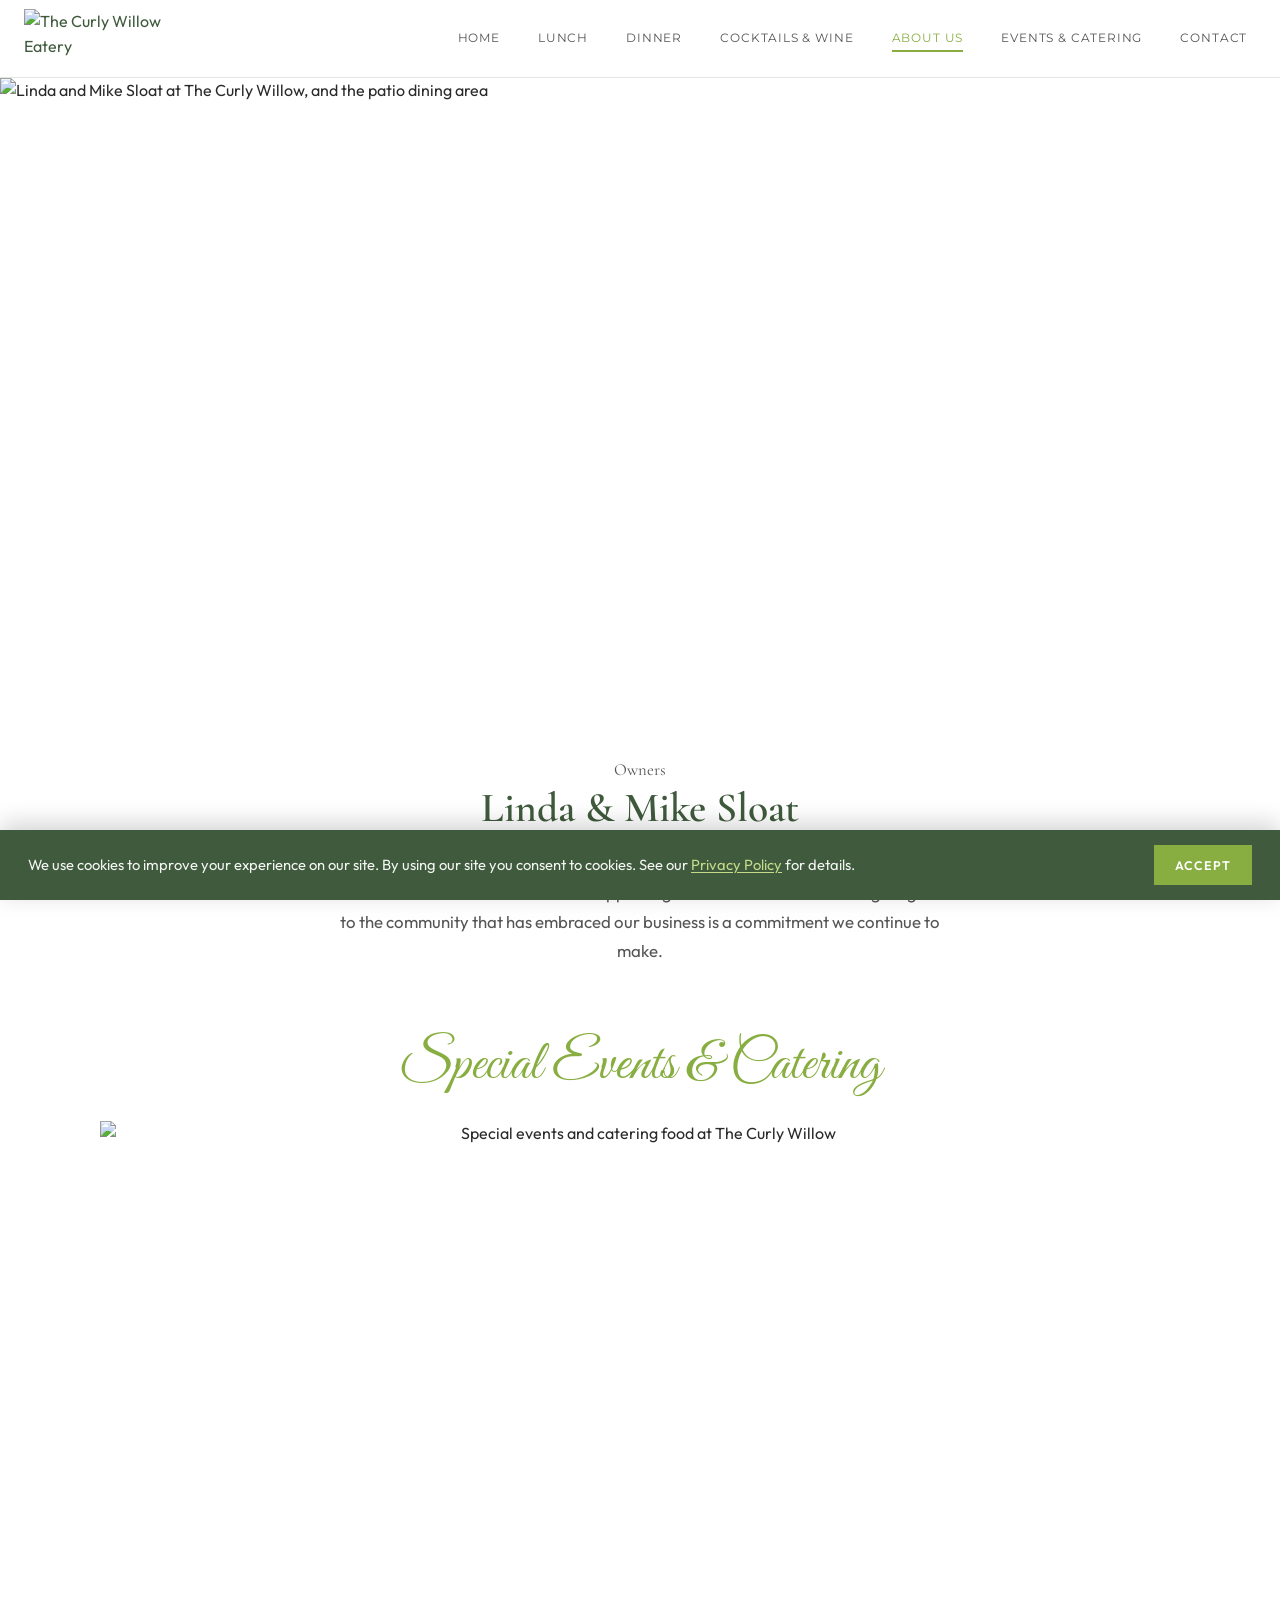
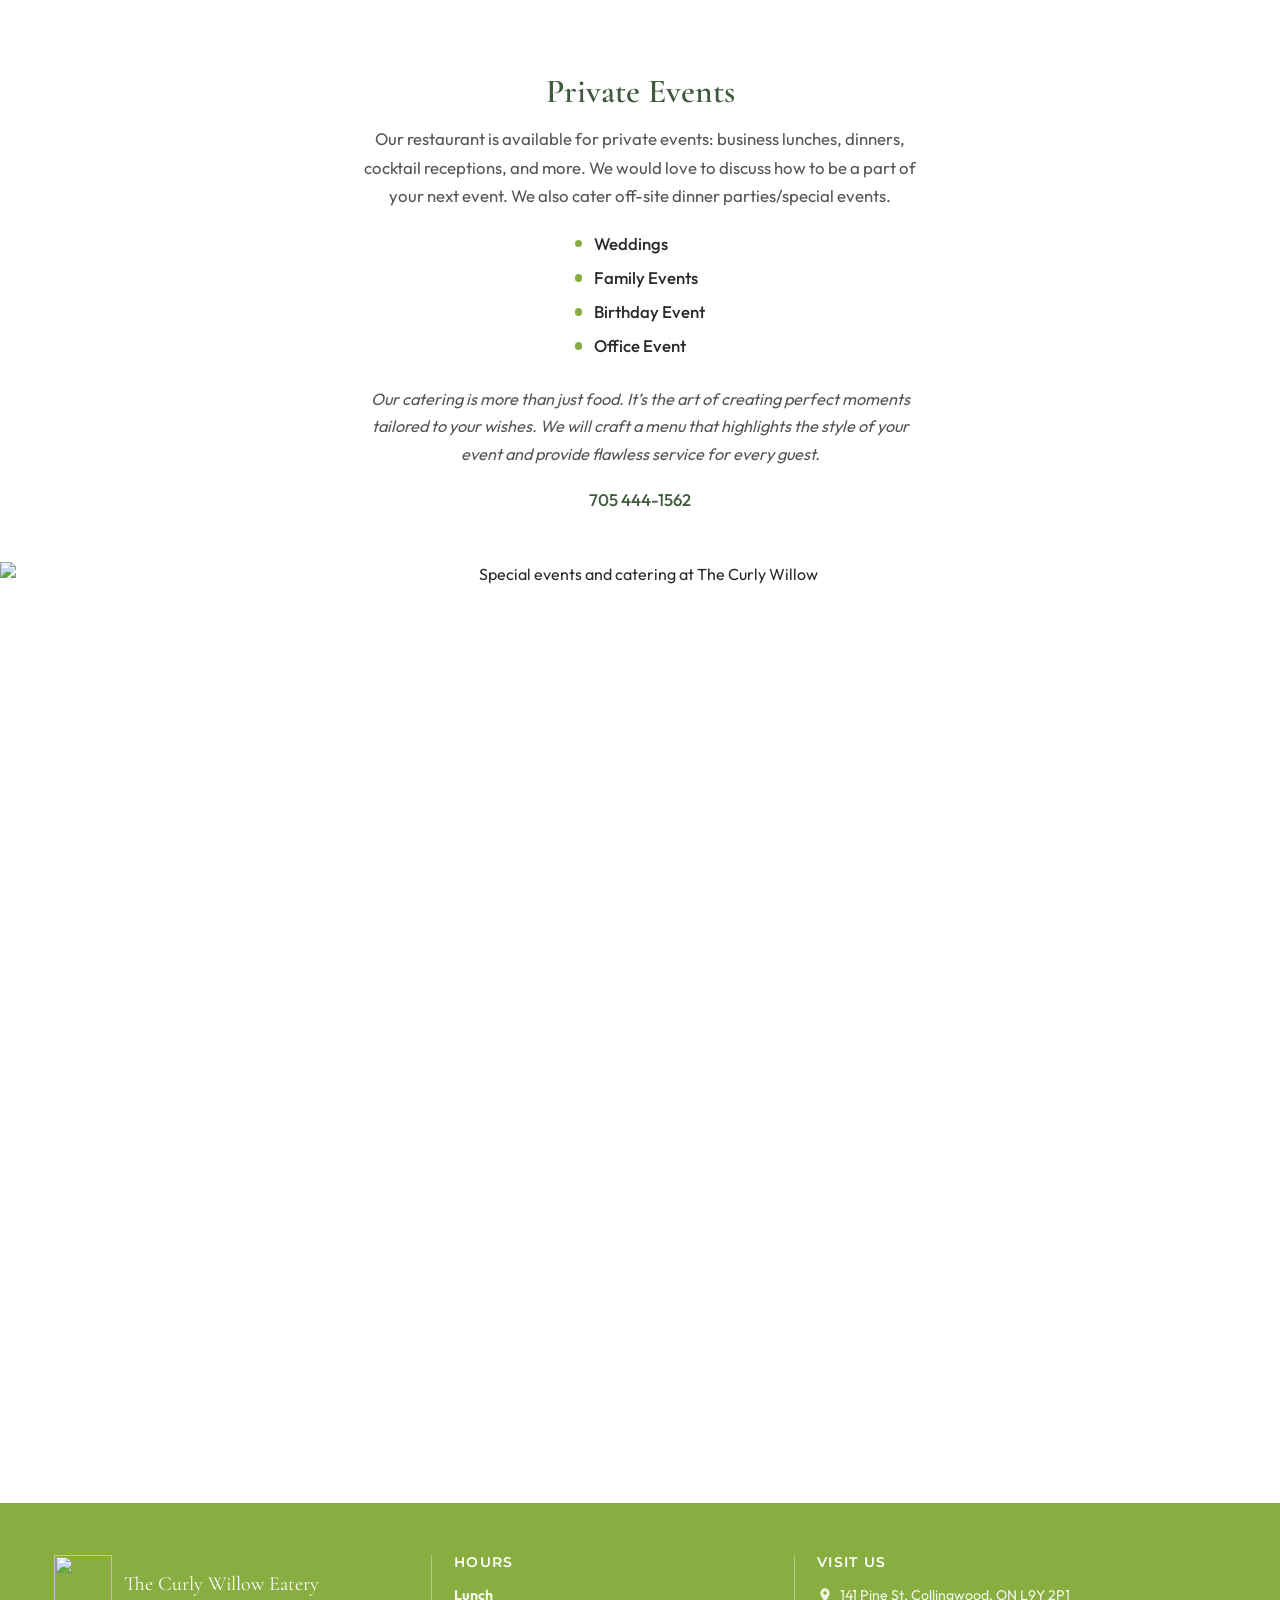
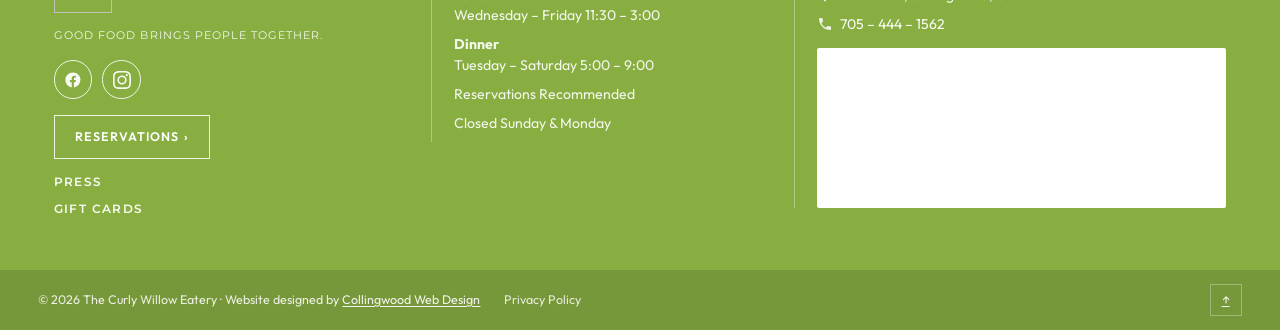
==== about-us.html @ 55c7a6cf "Add Privacy Policy and site-wide cookie consent bar. Co-authored-by: Cursor <cursoragent@cursor.com>" ====
<!DOCTYPE html>
<html lang="en">
<head>
  <meta charset="UTF-8">
  <meta name="viewport" content="width=device-width, initial-scale=1.0">
  <title>About Us | The Curly Willow Eatery</title>
  <meta name="description" content="Meet Linda and Mike Sloat, owners of The Curly Willow Eatery in Collingwood. Private events and off-site catering available.">
  <link rel="icon" href="https://media.cwd-cdn.com/The-Curly-Willow/images/favicon.svg" type="image/svg+xml">
  <link rel="preconnect" href="https://fonts.googleapis.com">
  <link rel="preconnect" href="https://fonts.gstatic.com" crossorigin>
  <link href="https://fonts.googleapis.com/css2?family=Cormorant+Garamond:ital,wght@0,400;0,600;1,400&family=Great+Vibes&family=Montserrat:wght@300;400;500;600&family=Outfit:wght@300;400;500;600&display=swap" rel="stylesheet">
  <link rel="stylesheet" href="css/styles.css">
</head>
<body>
  <header class="site-header">
    <a class="brand" href="index.html">
      <img
        class="brand-logo"
        src="https://media.cwd-cdn.com/The-Curly-Willow/images/logo.svg"
        alt="The Curly Willow Eatery"
        width="214"
        height="91"
      >
    </a>

    <button class="nav-toggle" type="button" aria-expanded="false" aria-controls="site-nav" aria-label="Open menu">
      <span></span><span></span><span></span>
    </button>

    <nav class="site-nav" id="site-nav" aria-label="Primary">
      <a href="index.html">Home</a>
      <a href="lunch-menu.html">Lunch</a>
      <a href="dinner-menu.html">Dinner</a>
      <a href="cocktails-wine.html">Cocktails &amp; Wine</a>
      <a href="about-us.html" aria-current="page">About Us</a>
      <a href="about-us.html#events">Events &amp; Catering</a>
      <a href="contact.html">Contact</a>
    </nav>
  </header>

  <main>
    <section class="about-hero" aria-label="Linda and Mike">
      <div class="about-hero__media reveal">
        <img
          src="https://media.cwd-cdn.com/The-Curly-Willow/images/about-us-hero.jpg"
          alt="Linda and Mike Sloat at The Curly Willow, and the patio dining area"
          width="2000"
          height="1000"
        >
      </div>
    </section>

    <section class="about-owners section-pad" aria-labelledby="owners-heading">
      <div class="about-owners__inner reveal">
        <p class="about-owners__eyebrow">Owners</p>
        <h1 id="owners-heading">Linda &amp; Mike Sloat</h1>
        <p>
          Attention to detail in both our Food Preparation and Service, make our Eatery a top local
          Lunch and Dinner destination. Supporting other local businesses and giving back to the
          community that has embraced our business is a commitment we continue to make.
        </p>
      </div>
    </section>

    <section class="about-events section-pad" id="events" aria-labelledby="events-heading">
      <div class="about-events__inner">
        <h2 class="about-events__script reveal" id="events-heading">Special Events &amp; Catering</h2>
        <div class="about-events__gallery reveal">
          <img
            src="https://media.cwd-cdn.com/The-Curly-Willow/images/curly-willow-events-catering.png"
            alt="Special events and catering food at The Curly Willow"
            width="1782"
            height="977"
          >
        </div>

        <div class="about-events__copy reveal">
          <h3>Private Events</h3>
          <p>
            Our restaurant is available for private events: business lunches, dinners, cocktail
            receptions, and more. We would love to discuss how to be a part of your next event.
            We also cater off-site dinner parties/special events.
          </p>
          <ul class="about-catering__list">
            <li>Weddings</li>
            <li>Family Events</li>
            <li>Birthday Event</li>
            <li>Office Event</li>
          </ul>
          <p class="about-catering__blurb">
            Our catering is more than just food. It’s the art of creating perfect moments
            tailored to your wishes. We will craft a menu that highlights the style of your
            event and provide flawless service for every guest.
          </p>
          <p class="about-catering__phone">
            <a href="tel:7054441562">705 444-1562</a>
          </p>
        </div>

        <div class="about-events__banner reveal">
          <img
            src="https://media.cwd-cdn.com/The-Curly-Willow/images/curly-willow-events-catering-2.png"
            alt="Special events and catering at The Curly Willow"
            width="1800"
            height="1200"
          >
        </div>
      </div>
    </section>
  </main>

  <footer class="site-footer">
    <div class="footer-grid">
      <div class="footer-brand">
        <div class="footer-brand__top">
          <img
            src="https://media.cwd-cdn.com/The-Curly-Willow/images/logo-white.png"
            alt=""
            width="64"
            height="64"
          >
          <p class="footer-name">The Curly Willow Eatery</p>
        </div>
        <p class="footer-tagline">Good food brings people together.</p>
        <div class="social">
          <a href="https://www.facebook.com/thecurlywillowcollingwood" target="_blank" rel="noopener noreferrer" aria-label="Facebook">
            <svg viewBox="0 0 24 24" width="18" height="18" aria-hidden="true"><path fill="currentColor" d="M22 12.07C22 6.48 17.52 2 11.93 2S1.86 6.48 1.86 12.07c0 5.02 3.66 9.18 8.44 9.93v-7.03H7.9v-2.9h2.4V9.86c0-2.37 1.4-3.69 3.56-3.69 1.03 0 2.11.19 2.11.19v2.32h-1.19c-1.17 0-1.54.73-1.54 1.48v1.78h2.62l-.42 2.9h-2.2V22c4.78-.75 8.44-4.91 8.44-9.93z"/></svg>
          </a>
          <a href="https://www.instagram.com/thecurlywilloweatery/" target="_blank" rel="noopener noreferrer" aria-label="Instagram">
            <svg viewBox="0 0 24 24" width="18" height="18" aria-hidden="true"><path fill="currentColor" d="M12 2.16c3.2 0 3.58.01 4.85.07 3.25.15 4.77 1.69 4.92 4.92.06 1.27.07 1.65.07 4.85s-.01 3.58-.07 4.85c-.15 3.23-1.66 4.77-4.92 4.92-1.27.06-1.64.07-4.85.07s-3.58-.01-4.85-.07c-3.26-.15-4.77-1.7-4.92-4.92-.06-1.27-.07-1.64-.07-4.85s.01-3.58.07-4.85C2.38 3.92 3.9 2.38 7.15 2.23 8.42 2.17 8.8 2.16 12 2.16M12 0C8.74 0 8.33.01 7.05.07 2.7.27.27 2.69.07 7.05.01 8.33 0 8.74 0 12s.01 3.67.07 4.95c.2 4.36 2.62 6.78 6.98 6.98C8.33 23.99 8.74 24 12 24s3.67-.01 4.95-.07c4.35-.2 6.78-2.62 6.98-6.98.06-1.28.07-1.69.07-4.95s-.01-3.67-.07-4.95C23.73 2.7 21.31.27 16.95.07 15.67.01 15.26 0 12 0zm0 5.84a6.16 6.16 0 1 0 0 12.32 6.16 6.16 0 0 0 0-12.32zM12 16a4 4 0 1 1 0-8 4 4 0 0 1 0 8zm6.41-11.85a1.44 1.44 0 1 0 0 2.88 1.44 1.44 0 0 0 0-2.88z"/></svg>
          </a>
        </div>
        <a class="btn btn-outline-light footer-brand__reserve" href="tel:7054441562">Reservations <span aria-hidden="true">›</span></a>
        <a
          class="footer-press"
          href="https://www.tastetoronto.com/guides/8-notable-collingwood-restaurants-worth-visiting-this-fall"
          target="_blank"
          rel="noopener noreferrer"
        >Press</a>
        <a
          class="footer-press"
          href="https://thecurlywilloweatery.ackroo.net/en/gifts/new"
          target="_blank"
          rel="noopener noreferrer"
        >Gift Cards</a>
      </div>

      <div class="footer-hours">
        <h3>Hours</h3>
        <p><strong>Lunch</strong><br>Wednesday – Friday 11:30 – 3:00</p>
        <p><strong>Dinner</strong><br>Tuesday – Saturday 5:00 – 9:00</p>
        <p>Reservations Recommended</p>
        <p>Closed Sunday &amp; Monday</p>
      </div>

      <div class="footer-visit">
        <h3>Visit Us</h3>
        <p class="footer-line">
          <svg viewBox="0 0 24 24" width="16" height="16" aria-hidden="true"><path fill="currentColor" d="M12 2a7 7 0 0 0-7 7c0 5.25 7 13 7 13s7-7.75 7-13a7 7 0 0 0-7-7zm0 9.5A2.5 2.5 0 1 1 14.5 9 2.5 2.5 0 0 1 12 11.5z"/></svg>
          <span>141 Pine St, Collingwood, ON L9Y 2P1</span>
        </p>
        <p class="footer-line">
          <svg viewBox="0 0 24 24" width="16" height="16" aria-hidden="true"><path fill="currentColor" d="M6.6 10.8a15.1 15.1 0 0 0 6.6 6.6l2.2-2.2a1 1 0 0 1 1-.25 11.4 11.4 0 0 0 3.6.57 1 1 0 0 1 1 1V20a1 1 0 0 1-1 1A17 17 0 0 1 3 4a1 1 0 0 1 1-1h3.5a1 1 0 0 1 1 1 11.4 11.4 0 0 0 .57 3.6 1 1 0 0 1-.25 1z"/></svg>
          <a href="tel:7054441562">705 – 444 – 1562</a>
        </p>
        <div class="footer-map">
          <iframe
            title="Map of The Curly Willow Eatery"
            src="https://maps.google.com/maps?q=The%20Curly%20Willow%20Eatery%20141%20Pine%20St%20Collingwood&amp;z=15&amp;output=embed"
            loading="lazy"
            referrerpolicy="no-referrer-when-downgrade"
            allowfullscreen
          ></iframe>
        </div>
      </div>
    </div>

    <div class="footer-bar">
      <p>© <span id="year"></span> The Curly Willow Eatery · Website designed by <a href="https://www.collingwoodwebdesign.com/" target="_blank" rel="noopener noreferrer">Collingwood Web Design</a></p>
      <p class="footer-links">
        <a href="privacy.html">Privacy Policy</a>
      </p>
      <a class="to-top" href="#top" aria-label="Back to top">↑</a>
    </div>
  </footer>
  <div class="cookie-bar" id="cookie-bar" hidden role="dialog" aria-live="polite" aria-label="Cookie notice">
    <p>
      We use cookies to improve your experience on our site. By using our site you consent to cookies.
      See our <a href="privacy.html">Privacy Policy</a> for details.
    </p>
    <div class="cookie-bar__actions">
      <button class="btn btn-solid" type="button" id="cookie-accept">Accept</button>
    </div>
  </div>

  <script>
    document.documentElement.id = 'top';
    document.getElementById('year').textContent = new Date().getFullYear();

    const toggle = document.querySelector('.nav-toggle');
    const nav = document.getElementById('site-nav');
    toggle?.addEventListener('click', () => {
      const open = toggle.getAttribute('aria-expanded') === 'true';
      toggle.setAttribute('aria-expanded', String(!open));
      toggle.setAttribute('aria-label', open ? 'Open menu' : 'Close menu');
      nav.classList.toggle('is-open', !open);
    });

    const reveals = document.querySelectorAll('.reveal');
    if ('IntersectionObserver' in window) {
      const io = new IntersectionObserver((entries) => {
        entries.forEach((entry) => {
          if (entry.isIntersecting) {
            entry.target.classList.add('is-visible');
            io.unobserve(entry.target);
          }
        });
      }, { threshold: 0.15 });
      reveals.forEach((el) => io.observe(el));
    } else {
      reveals.forEach((el) => el.classList.add('is-visible'));
    }
  
    (function () {
      const bar = document.getElementById("cookie-bar");
      const btn = document.getElementById("cookie-accept");
      if (!bar || !btn) return;
      try {
        if (localStorage.getItem("cw-cookies-accepted") === "1") return;
      } catch (e) {}
      bar.hidden = false;
      btn.addEventListener("click", () => {
        try { localStorage.setItem("cw-cookies-accepted", "1"); } catch (e) {}
        bar.hidden = true;
      });
    })();
  </script>
</body>
</html>
---- css/styles.css ----
:root {
  --green: #3f5a3c;
  --green-deep: #2f4630;
  --green-soft: #5a7356;
  --ink: #2a2a2a;
  --muted: #5c5c5c;
  --paper: #ffffff;
  --paper-soft: #f6f7f4;
  --orange: #d9772f;
  --star: #c9a227;
  --line: rgba(63, 90, 60, 0.14);
  --font-display: "Cormorant Garamond", Georgia, serif;
  --font-body: "Outfit", system-ui, sans-serif;
  --font-nav: "Montserrat", "Outfit", system-ui, sans-serif;
  --font-script: "Great Vibes", cursive;
  --nav: #555555;
  --nav-active: #88ae41;
  --max: 1280px;
  --header-h: 5.25rem;
}

*,
*::before,
*::after {
  box-sizing: border-box;
}

html {
  scroll-behavior: smooth;
  overflow-x: clip;
  max-width: 100%;
  scroll-padding-top: calc(var(--header-h) + 0.75rem);
}

body {
  margin: 0;
  color: var(--ink);
  background: var(--paper);
  font-family: var(--font-body);
  font-weight: 400;
  line-height: 1.6;
  overflow-x: clip;
  max-width: 100%;
}

img {
  max-width: 100%;
  height: auto;
  display: block;
}

a {
  color: inherit;
}

h1,
h2,
h3 {
  font-family: var(--font-display);
  font-weight: 600;
  line-height: 1.15;
  color: var(--green);
}

/* Header */
.site-header {
  position: sticky;
  top: 0;
  z-index: 40;
  display: flex;
  flex-wrap: nowrap;
  align-items: center;
  justify-content: space-between;
  gap: 0.5rem 0.75rem;
  min-height: unset;
  width: 100%;
  max-width: 100%;
  padding: 0.55rem clamp(0.65rem, 2vw, 1.5rem);
  background: rgba(255, 255, 255, 0.94);
  backdrop-filter: blur(8px);
  border-bottom: 1px solid var(--line);
  overflow-x: clip;
}

.brand {
  display: flex;
  align-items: center;
  text-decoration: none;
  color: var(--green);
  z-index: 1;
  flex-shrink: 0;
}

.brand-logo {
  width: min(140px, 36vw);
  height: auto;
  object-fit: contain;
}

.site-nav {
  display: flex;
  flex-wrap: nowrap;
  justify-content: flex-end;
  align-items: center;
  gap: clamp(0.55rem, 1.6vw, 1.5rem);
  flex: 1 1 auto;
  min-width: 0;
}

.site-nav a {
  font-family: var(--font-nav);
  font-size: clamp(0.62rem, 1.05vw, 0.74rem);
  font-weight: 400;
  letter-spacing: 0.07em;
  text-transform: uppercase;
  text-decoration: none;
  color: var(--nav);
  padding: 0.3rem 0.55rem;
  position: relative;
  white-space: nowrap;
  flex-shrink: 0;
  transition: color 0.25s ease;
}

.site-nav a:hover {
  color: var(--nav-active);
}

.site-nav a::after {
  content: "";
  position: absolute;
  left: 0.55rem;
  right: 0.55rem;
  bottom: 0.05rem;
  height: 2px;
  background: var(--nav-active);
  transform: scaleX(0);
  transform-origin: left;
  transition: transform 0.3s ease;
}

.site-nav a:hover::after,
.site-nav a[aria-current="page"]::after {
  transform: scaleX(1);
}

.site-nav a[aria-current="page"] {
  color: var(--nav-active);
}

.nav-toggle {
  display: none;
  width: 2.5rem;
  height: 2.5rem;
  border: 0;
  background: transparent;
  padding: 0;
  cursor: pointer;
  z-index: 50;
  flex-shrink: 0;
}

.nav-toggle span {
  display: block;
  width: 1.4rem;
  height: 2px;
  margin: 0.3rem auto;
  background: #88ae41;
  transition: 0.25s ease;
}

/* Buttons */
.btn {
  display: inline-flex;
  align-items: center;
  justify-content: center;
  gap: 0.35rem;
  padding: 0.7rem 1.25rem;
  font-family: var(--font-body);
  font-size: 0.78rem;
  font-weight: 600;
  letter-spacing: 0.08em;
  text-transform: uppercase;
  text-decoration: none;
  border: 1.5px solid transparent;
  transition: background 0.25s ease, color 0.25s ease, border-color 0.25s ease, transform 0.25s ease;
}

.btn:hover {
  transform: translateY(-1px);
}

.btn-solid {
  background: var(--green);
  color: #fff;
  border-color: var(--green);
}

.btn-solid:hover {
  background: var(--green-deep);
  border-color: var(--green-deep);
}

.btn-outline {
  background: #fff;
  color: var(--green);
  border-color: var(--green);
}

.btn-outline:hover {
  background: var(--green);
  color: #fff;
}

.btn-outline-light {
  background: rgba(255, 255, 255, 0.92);
  color: var(--green);
  border-color: #fff;
}

.btn-outline-light:hover {
  background: #fff;
}

/* Dual hero — two portrait panels side by side */
.hero {
  display: grid;
  grid-template-columns: 1fr 6px 1fr;
  width: 100%;
  max-width: min(1280px, 100%);
  margin-left: auto;
  margin-right: auto;
  position: relative;
  z-index: 1;
  background: #fff;
  /* Keep the dual hero mostly above the fold on desktop */
  height: min(76vh, 660px);
  max-height: 660px;
  overflow: hidden;
}

.hero-gap {
  background: #fff;
  z-index: 3;
}

.hero-panel {
  position: relative;
  overflow: hidden;
  height: 100%;
  min-height: 0;
  aspect-ratio: auto;
  background: #f3f3f3;
}

.hero-panel img {
  width: 100%;
  height: 100%;
  object-fit: cover;
  object-position: center 22%;
  display: block;
  position: absolute;
  inset: 0;
}

.hero-panel--left img {
  object-position: center bottom;
}

.hero-panel--right img {
  animation: hero-kenburns 22s ease-in-out infinite alternate;
  will-change: transform;
}

@keyframes hero-kenburns {
  from {
    transform: scale(1);
  }
  to {
    transform: scale(1.06);
  }
}

.hero-overlay {
  position: absolute;
  inset: 0;
  z-index: 2;
  display: flex;
  flex-direction: column;
  justify-content: flex-start;
  align-items: center;
  text-align: center;
  padding: clamp(1.25rem, 8%, 2.75rem) clamp(1rem, 4%, 2.5rem) 1rem;
  pointer-events: none;
}

.hero-overlay .btn {
  pointer-events: auto;
}

.hero-line {
  margin: 0;
  font-family: var(--font-display);
  font-size: clamp(1.85rem, 3.6vw, 3.15rem);
  font-weight: 600;
  line-height: 1.05;
  color: #3f5a3c;
}

.hero-brand {
  margin: 0.55rem 0 1.15rem;
  font-family: var(--font-nav);
  font-size: clamp(0.62rem, 1vw, 0.78rem);
  font-weight: 500;
  letter-spacing: 0.16em;
  text-transform: uppercase;
  color: #6b6b6b;
}

.hero-actions {
  display: flex;
  flex-wrap: wrap;
  justify-content: center;
  gap: 0.65rem;
}

.hero-panel--left .btn-solid {
  background: #88ae41;
  border-color: #88ae41;
  color: #fff;
}

.hero-panel--left .btn-solid:hover {
  background: #76973a;
  border-color: #76973a;
}

.hero-panel--left .btn-outline {
  background: rgba(255, 255, 255, 0.92);
  color: #88ae41;
  border-color: #88ae41;
}

.hero-panel--left .btn-outline:hover {
  background: #88ae41;
  color: #fff;
}

.hero-script {
  position: absolute;
  right: clamp(0.75rem, 3vw, 2rem);
  bottom: clamp(1.25rem, 4vw, 2.75rem);
  margin: 0;
  z-index: 2;
  font-family: var(--font-script);
  font-size: clamp(2.25rem, 4vw, 3.75rem);
  color: #fff;
  text-shadow: 0 2px 14px rgba(0, 0, 0, 0.35);
  line-height: 1.05;
  text-align: right;
  max-width: none;
  transform: rotate(-18deg);
  transform-origin: right bottom;
}

/* Intro */
.section-pad {
  padding: clamp(3.5rem, 8vw, 5.5rem) clamp(1rem, 4vw, 2.5rem);
  position: relative;
  z-index: 1;
}

.intro {
  position: relative;
  text-align: center;
  background-color: #ffffff;
  isolation: isolate;
}

.intro::before {
  content: "";
  position: absolute;
  inset: 0;
  z-index: 0;
  background-image: url("https://media.cwd-cdn.com/The-Curly-Willow/images/intro-background.jpg");
  background-repeat: no-repeat;
  background-position: right center;
  background-size: cover;
  opacity: 0.35;
  pointer-events: none;
}

.intro-inner {
  position: relative;
  z-index: 1;
  max-width: 760px;
  margin: 0 auto;
}

.intro h2,
.section-head h2,
.split-copy h2 {
  margin: 0 0 1rem;
  font-size: clamp(2rem, 4vw, 2.75rem);
  text-transform: none;
}

.intro h2 {
  text-transform: uppercase;
  letter-spacing: 0.04em;
  font-size: clamp(1.85rem, 3.5vw, 2.5rem);
  color: #3f5a3c;
}

.intro p {
  margin: 0 auto 2rem;
  color: #555;
  font-size: 1.05rem;
  line-height: 1.7;
  max-width: 40rem;
}

.perk-list {
  list-style: none;
  margin: 0;
  padding: 0;
  display: grid;
  grid-template-columns: repeat(4, 1fr);
  gap: 1.5rem 1.25rem;
}

.perk-list li {
  display: flex;
  flex-direction: column;
  align-items: center;
  gap: 0.75rem;
  font-family: var(--font-nav);
  font-size: 0.68rem;
  font-weight: 500;
  letter-spacing: 0.08em;
  text-transform: uppercase;
  color: #555;
}

.perk-icon {
  width: clamp(4.5rem, 8vw, 5.75rem);
  height: auto;
  display: block;
}

.intro-note {
  margin-top: 1.75rem !important;
  margin-bottom: 0 !important;
  font-size: 0.72rem !important;
  font-weight: 600;
  letter-spacing: 0.12em;
  text-transform: uppercase;
  color: #555 !important;
}

.intro.section-pad {
  padding-bottom: clamp(1.25rem, 3vw, 2rem);
}

/* Menus */
.menus {
  position: relative;
  background-color: #ffffff;
  isolation: isolate;
}

.menus.section-pad {
  padding-top: clamp(1.25rem, 3vw, 2rem);
}

.menus .section-head,
.menus .menu-grid {
  position: relative;
  z-index: 1;
}

.section-head {
  text-align: center;
  margin-bottom: 2rem;
}

.section-head h2 {
  text-transform: uppercase;
  letter-spacing: 0.04em;
  color: #3f5a3c;
}

.menu-grid {
  max-width: var(--max);
  margin: 0 auto;
  display: grid;
  grid-template-columns: repeat(4, 1fr);
  gap: 1.5rem 1.35rem;
}

.menu-tile {
  display: flex;
  flex-direction: column;
  gap: 0.85rem;
  text-decoration: none;
  color: #3f5a3c;
  background: transparent;
  overflow: visible;
  transition: color 0.25s ease;
}

.menu-tile:hover {
  color: #88ae41;
}

.menu-tile__media {
  display: block;
  overflow: hidden;
  width: 100%;
}

.menu-tile img {
  width: 100%;
  aspect-ratio: 3 / 2;
  object-fit: cover;
  display: block;
  transition: transform 0.6s ease;
}

.menu-tile:hover img {
  transform: scale(1.03);
}

.menu-tile__label {
  display: block;
  padding: 0;
  border: 0;
  font-family: var(--font-nav);
  font-size: 0.72rem;
  font-weight: 500;
  letter-spacing: 0.1em;
  text-transform: uppercase;
  text-align: center;
  background: transparent;
}

/* Split sections */
.split {
  display: grid;
  grid-template-columns: 1fr 1fr;
  align-items: stretch;
  position: relative;
  z-index: 1;
}

.split-media {
  overflow: hidden;
  min-height: 320px;
}

.split-media img {
  width: 100%;
  height: 100%;
  object-fit: cover;
  display: block;
  min-height: 380px;
}

.experience-carousel {
  position: relative;
  background: #ffffff;
  aspect-ratio: 3 / 2;
  min-height: 380px;
  height: 100%;
}

.experience-carousel__track {
  position: absolute;
  inset: 0;
}

.experience-carousel__track img {
  position: absolute;
  inset: 0;
  width: 100%;
  height: 100%;
  min-height: 0;
  object-fit: cover;
  opacity: 0;
  transition: opacity 1.1s ease-in-out;
}

.experience-carousel__track img.is-active {
  opacity: 1;
  z-index: 1;
}

@media (prefers-reduced-motion: reduce) {
  .experience-carousel__track img {
    transition: none;
  }
}

.split-copy {
  display: flex;
  flex-direction: column;
  justify-content: center;
  gap: 1.15rem;
  padding: clamp(2rem, 5vw, 4rem);
  background: #ffffff;
}

.split-copy h2 {
  margin: 0;
  font-size: clamp(1.85rem, 3.2vw, 2.45rem);
  font-style: italic;
  font-weight: 600;
  color: #3f5a3c;
  text-transform: none;
}

.split-copy h2::after {
  content: "";
  display: block;
  width: 3.25rem;
  height: 2px;
  margin-top: 0.85rem;
  background: #88ae41;
}

.split-copy p {
  margin: 0;
  color: #555;
  max-width: 34rem;
  font-size: 1.02rem;
  line-height: 1.7;
}

.split-copy .btn {
  align-self: flex-start;
}

.experience,
.events {
  isolation: isolate;
  max-width: 1280px;
  width: 100%;
  margin-left: auto;
  margin-right: auto;
  margin-bottom: clamp(2rem, 4vw, 3.25rem);
  background: #ffffff;
  overflow-x: clip;
}

.experience .split-copy {
  position: relative;
  z-index: 1;
  background-color: #ffffff;
}

.experience .split-copy::before {
  content: "";
  position: absolute;
  inset: 0;
  z-index: -1;
  background-image: url("https://media.cwd-cdn.com/The-Curly-Willow/images/intro-background.jpg");
  background-repeat: no-repeat;
  background-position: right center;
  background-size: cover;
  opacity: 0.28;
  pointer-events: none;
}

.experience .btn-solid {
  background: #88ae41;
  border-color: #88ae41;
  color: #fff;
}

.experience .btn-solid:hover,
.events .btn-solid:hover {
  background: #76973a;
  border-color: #76973a;
}

.events .split-copy {
  position: relative;
  z-index: 1;
  background-color: #ffffff;
}

.events .split-copy::before {
  content: "";
  position: absolute;
  inset: 0;
  z-index: -1;
  background-image: url("https://media.cwd-cdn.com/The-Curly-Willow/images/intro-background.jpg");
  background-repeat: no-repeat;
  background-position: right center;
  background-size: cover;
  opacity: 0.28;
  pointer-events: none;
}

.events .btn-solid {
  background: #88ae41;
  border-color: #88ae41;
  color: #fff;
}

/* Feature banner */
.feature-banner {
  display: flex;
  flex-direction: column;
  align-items: center;
  width: 100%;
  max-width: min(var(--max), 100%);
  margin: 0 auto;
  z-index: 1;
  background: #ffffff;
  padding: 0 clamp(1rem, 3vw, 1.5rem) clamp(0.75rem, 2vw, 1.25rem);
  overflow-x: clip;
  box-sizing: border-box;
}

.feature-banner__media {
  width: 100%;
  aspect-ratio: 1512 / 745;
  max-height: min(52vh, 480px);
  overflow: hidden;
  background: #ffffff;
}

.feature-banner__media img {
  width: 100%;
  height: 100%;
  object-fit: contain;
  object-position: center center;
  display: block;
}

.feature-banner__content {
  display: flex;
  flex-direction: column;
  justify-content: center;
  align-items: center;
  gap: 1rem;
  width: 100%;
  padding: 1.35rem 1rem 0;
  background: transparent;
  text-align: center;
}

.feature-banner__kicker {
  margin: 0;
  font-family: var(--font-nav);
  font-size: 0.7rem;
  font-weight: 500;
  letter-spacing: 0.16em;
  text-transform: uppercase;
  color: #6b6b6b;
}

.feature-banner .btn-solid {
  background: #88ae41;
  border-color: #88ae41;
  color: #fff;
  flex-shrink: 0;
}

.feature-banner .btn-solid:hover {
  background: #76973a;
  border-color: #76973a;
}

/* Reviews */
.reviews {
  position: relative;
  text-align: center;
  background-color: #ffffff;
  isolation: isolate;
}

.reviews.section-pad {
  padding-top: clamp(2rem, 4vw, 3rem);
}

.reviews .section-head,
.reviews .review-grid,
.reviews .reviews-cta {
  position: relative;
  z-index: 1;
}

.reviews .section-head h2 {
  font-style: normal;
  text-transform: none;
  letter-spacing: 0;
  color: #3f5a3c;
  font-size: clamp(2rem, 4vw, 2.75rem);
}

.stars {
  margin: 0.45rem 0 0.55rem;
  color: #ffcc00;
  letter-spacing: 0.14em;
  font-size: 1.1rem;
  line-height: 1;
}

.reviews-kicker {
  margin: 0;
  font-family: var(--font-nav);
  font-size: 0.72rem;
  font-weight: 500;
  letter-spacing: 0.14em;
  text-transform: uppercase;
  color: #6b6b6b;
}

.review-grid {
  max-width: var(--max);
  margin: 2.25rem auto 0;
  display: grid;
  grid-template-columns: repeat(3, 1fr);
  gap: 1.25rem;
  text-align: left;
}

.review {
  margin: 0;
  padding: 1.6rem 1.4rem 1.5rem;
  background: #fff;
  border: 0;
  box-shadow: 0 8px 24px rgba(40, 50, 40, 0.08);
  display: flex;
  flex-direction: column;
  gap: 0.75rem;
}

.review-stars {
  margin: 0;
  color: #ffcc00;
  letter-spacing: 0.12em;
  font-size: 0.95rem;
  line-height: 1;
  text-align: left;
}

.review p {
  margin: 0;
  font-family: var(--font-body);
  font-size: 0.98rem;
  font-style: normal;
  color: #444;
  line-height: 1.55;
}

.review cite {
  margin-top: auto;
  font-style: normal;
  font-size: 0.78rem;
  font-weight: 400;
  letter-spacing: 0.02em;
  color: #888;
}

.reviews-cta {
  margin: 2rem 0 0;
}

.reviews .btn-outline {
  color: #88ae41;
  border-color: #88ae41;
  background: transparent;
}

.reviews .btn-outline:hover {
  background: #88ae41;
  border-color: #88ae41;
  color: #fff;
}

/* Footer */
.site-footer {
  background: #88ae41;
  color: rgba(255, 255, 255, 0.95);
  position: relative;
  z-index: 1;
  max-width: 100%;
  overflow-x: clip;
}

.footer-grid {
  max-width: 1280px;
  width: 100%;
  margin: 0 auto;
  display: grid;
  grid-template-columns: 1.1fr 1fr 1.25fr;
  gap: 0;
  padding: clamp(2.5rem, 5vw, 3.25rem) clamp(1rem, 3vw, 2rem);
  align-items: start;
}

.footer-brand,
.footer-hours,
.footer-visit {
  padding: 0 1.35rem;
  min-width: 0;
}

.footer-hours,
.footer-visit {
  border-left: 1px solid rgba(255, 255, 255, 0.35);
}

.footer-brand__top {
  display: flex;
  align-items: center;
  gap: 0.75rem;
  margin-bottom: 0.85rem;
}

.footer-brand img {
  width: 58px;
  height: 58px;
  object-fit: contain;
  margin: 0;
  flex-shrink: 0;
}

.footer-name {
  margin: 0;
  font-family: var(--font-display);
  font-size: 1.25rem;
  line-height: 1.15;
  color: #fff;
}

.footer-tagline {
  margin: 0 0 1rem;
  font-family: var(--font-nav);
  font-size: 0.68rem;
  letter-spacing: 0.1em;
  text-transform: uppercase;
  opacity: 0.95;
}

.social {
  display: flex;
  gap: 0.65rem;
  margin-bottom: 1rem;
}

.social a {
  display: inline-grid;
  place-items: center;
  width: 2.4rem;
  height: 2.4rem;
  border-radius: 50%;
  border: 1.5px solid rgba(255, 255, 255, 0.9);
  color: #fff;
  opacity: 0.95;
  transition: background 0.2s ease, color 0.2s ease, opacity 0.2s ease;
}

.social a:hover {
  opacity: 1;
  background: #fff;
  color: #88ae41;
}

.footer-brand__reserve {
  align-self: flex-start;
  display: inline-flex;
}

.footer-press {
  display: block;
  width: fit-content;
  margin-top: 0.85rem;
  font-family: var(--font-nav);
  font-size: 0.72rem;
  font-weight: 600;
  letter-spacing: 0.12em;
  text-transform: uppercase;
  text-decoration: none;
  color: #fff;
  opacity: 0.95;
  transition: opacity 0.2s ease;
}

.footer-brand__reserve + .footer-press {
  margin-top: 0.85rem;
}

.footer-press + .footer-press {
  margin-top: 0.55rem;
}

.footer-press:hover {
  opacity: 1;
  text-decoration: underline;
  text-underline-offset: 3px;
}

.footer-hours h3,
.footer-visit h3 {
  margin: 0 0 0.85rem;
  font-family: var(--font-nav);
  font-size: 0.85rem;
  font-weight: 600;
  color: #fff;
  text-transform: uppercase;
  letter-spacing: 0.1em;
}

.footer-hours p,
.footer-visit p {
  margin: 0 0 0.55rem;
  font-size: 0.88rem;
  line-height: 1.45;
  opacity: 0.95;
}

.footer-line {
  display: flex;
  align-items: flex-start;
  gap: 0.45rem;
}

.footer-line svg {
  flex-shrink: 0;
  margin-top: 0.15rem;
  opacity: 0.95;
}

.footer-visit a {
  color: #fff;
  text-decoration: none;
}

.site-footer .btn-outline-light {
  background: transparent;
  border-color: rgba(255, 255, 255, 0.85);
  color: #fff;
}

.site-footer .btn-outline-light:hover {
  background: #fff;
  color: #88ae41;
  border-color: #fff;
}

.footer-map {
  margin-top: 0.85rem;
  overflow: hidden;
  max-width: 100%;
  min-width: 0;
  border-radius: 2px;
}

.footer-map iframe {
  width: 100%;
  max-width: 100%;
  min-height: 150px;
  height: 160px;
  border: 0;
  background: #fff;
  display: block;
}

.footer-bar {
  display: flex;
  flex-wrap: wrap;
  align-items: center;
  justify-content: space-between;
  gap: 0.75rem 1.5rem;
  padding: 0.85rem clamp(1rem, 3vw, 2.5rem);
  background: #76973a;
  font-size: 0.78rem;
}

.footer-bar p {
  margin: 0;
  opacity: 0.9;
}

.footer-bar a {
  color: #fff;
  text-decoration: underline;
  text-underline-offset: 2px;
}

.footer-links {
  display: flex;
  gap: 1rem;
}

.footer-links a,
.to-top {
  color: #fff;
  text-decoration: none;
  opacity: 0.9;
}

.to-top {
  display: inline-grid;
  place-items: center;
  width: 2rem;
  height: 2rem;
  border: 1px solid rgba(255, 255, 255, 0.35);
  margin-left: auto;
}

/* Motion */
.reveal {
  opacity: 0;
  transform: translateY(18px);
  transition: opacity 0.7s ease, transform 0.7s ease;
}

.reveal-delay {
  transition-delay: 0.12s;
}

.reveal-delay-2 {
  transition-delay: 0.22s;
}

.reveal-delay-3 {
  transition-delay: 0.32s;
}

.reveal.is-visible {
  opacity: 1;
  transform: translateY(0);
}

@media (prefers-reduced-motion: reduce) {
  .reveal,
  .reveal-delay,
  .reveal-delay-2,
  .reveal-delay-3,
  .hero-panel img,
  .menu-tile img,
  .btn {
    transition: none !important;
  }

  .reveal {
    opacity: 1;
    transform: none;
  }

  .hero-panel--right img {
    animation: none;
  }

  .hero-panel:hover img,
  .menu-tile:hover img {
    transform: none;
  }
}

/* Responsive */
@media (max-width: 980px) {
  .menu-grid,
  .review-grid,
  .perk-list {
    grid-template-columns: repeat(2, 1fr);
  }

  .review-grid .review:last-child {
    grid-column: 1 / -1;
    width: 100%;
    max-width: calc((100% - 1.25rem) / 2);
    justify-self: center;
  }

  .footer-grid {
    grid-template-columns: 1fr 1fr;
  }

  .footer-brand,
  .footer-hours,
  .footer-visit {
    border-left: 0;
    padding: 1rem 0.75rem;
  }

  .footer-hours,
  .footer-visit {
    border-top: 1px solid rgba(255, 255, 255, 0.25);
  }

  .footer-visit {
    grid-column: 1 / -1;
  }

}

@media (max-width: 900px) {
  .brand-logo {
    width: min(190px, 42vw);
  }

  .nav-toggle {
    display: block;
    margin-left: auto;
  }

  .site-nav {
    position: absolute;
    left: 0;
    right: 0;
    top: 100%;
    flex-direction: column;
    align-items: stretch;
    flex: none;
    width: 100%;
    max-width: 100%;
    padding: 0.75rem 1rem 1.1rem;
    background: rgba(255, 255, 255, 0.98);
    border-bottom: 1px solid var(--line);
    transform: translateY(-0.5rem);
    opacity: 0;
    pointer-events: none;
    visibility: hidden;
    overflow: hidden;
    transition: opacity 0.25s ease, transform 0.25s ease, visibility 0.25s ease;
  }

  .site-nav.is-open {
    transform: translateY(0);
    opacity: 1;
    pointer-events: auto;
    visibility: visible;
  }

  .site-nav a {
    font-size: 0.78rem;
    letter-spacing: 0.1em;
    padding: 0.7rem 0.25rem;
  }

  .site-nav a::after {
    left: 0.25rem;
    right: auto;
    width: 2.5rem;
    bottom: 0.45rem;
  }

  .nav-toggle[aria-expanded="true"] span:nth-child(1) {
    transform: translateY(7px) rotate(45deg);
  }

  .nav-toggle[aria-expanded="true"] span:nth-child(2) {
    opacity: 0;
  }

  .nav-toggle[aria-expanded="true"] span:nth-child(3) {
    transform: translateY(-7px) rotate(-45deg);
  }

  .hero {
    grid-template-columns: 1fr;
    height: auto;
    max-height: none;
    max-width: 100%;
  }

  .hero-gap,
  .hero-panel--right {
    display: none;
  }

  .hero-panel--right img {
    animation: none;
  }

  .hero-panel--left {
    aspect-ratio: 3 / 4;
    height: auto;
    max-height: min(72vh, 720px);
    width: 100%;
  }

  .hero-panel--left img {
    object-position: center bottom;
  }

  .hero-overlay {
    justify-content: flex-start;
    padding-top: clamp(1rem, 6%, 2rem);
  }

  .hero-line {
    font-size: clamp(1.65rem, 5vw, 2.4rem);
  }

  .split {
    grid-template-columns: 1fr;
  }

  .feature-banner__content {
    padding: 1rem 1rem 1.35rem;
  }
}

@media (max-width: 560px) {
  .brand-logo {
    width: min(150px, 48vw);
  }

  .perk-list,
  .menu-grid,
  .review-grid,
  .footer-grid {
    grid-template-columns: 1fr;
  }

  .review-grid .review:last-child {
    grid-column: auto;
    max-width: none;
    justify-self: stretch;
  }

  .footer-brand,
  .footer-hours,
  .footer-visit {
    border-left: 0;
    border-top: 1px solid rgba(255, 255, 255, 0.25);
    padding: 1rem 0;
  }

  .footer-brand {
    border-top: 0;
  }

  .hero-panel--left {
    aspect-ratio: 3 / 4;
    max-height: min(68vh, 640px);
  }

  .hero-actions {
    flex-direction: column;
    align-items: stretch;
  }

  .btn {
    width: 100%;
  }

  .footer-bar {
    flex-direction: column;
    align-items: flex-start;
  }

  .to-top {
    margin-left: 0;
  }
}

/* Inner pages — lunch / dinner / drinks */
.page-hero {
  position: relative;
  width: 100%;
  max-width: min(1280px, 100%);
  margin: 0 auto;
  overflow: hidden;
}

.page-hero--lunch {
  margin-bottom: 0;
}

.page-hero img:not(.page-hero__badge) {
  width: 100%;
  height: auto;
  display: block;
  max-height: min(42vh, 420px);
  object-fit: cover;
  object-position: center center;
}

.page-hero__badge {
  position: absolute;
  left: 50%;
  top: 100%;
  z-index: 6;
  width: var(--page-badge);
  height: auto;
  transform: translate(-50%, -55%);
  pointer-events: none;
  filter: drop-shadow(0 8px 18px rgba(40, 50, 40, 0.16));
}

.menu-intro {
  text-align: center;
  padding-top: clamp(2.5rem, 5vw, 3.75rem);
  padding-bottom: clamp(1rem, 2.5vw, 1.5rem);
}

.menu-intro__inner {
  max-width: 760px;
  margin: 0 auto;
}

.menu-intro h1 {
  margin: 0 0 1rem;
  font-size: clamp(2rem, 4vw, 2.85rem);
  color: #3f5a3c;
  font-weight: 600;
}

.menu-intro p {
  margin: 0 auto 1.25rem;
  color: #555;
  font-size: 1.05rem;
  line-height: 1.7;
  max-width: 40rem;
}

.menu-intro__note {
  margin: 1.25rem auto 0 !important;
  font-family: var(--font-nav);
  font-size: 0.72rem !important;
  font-weight: 600;
  letter-spacing: 0.1em;
  text-transform: uppercase;
  color: #555 !important;
}

.menu-intro__icons {
  width: min(100%, 532px);
  height: auto;
  margin: 0.5rem auto 0.25rem;
}

.typed-menu {
  position: relative;
  isolation: isolate;
  padding-top: clamp(1.25rem, 3vw, 2rem);
  padding-bottom: clamp(2.5rem, 5vw, 3.5rem);
  background-color: #ffffff;
}

.typed-menu:not(.typed-menu--meatless)::before {
  content: "";
  position: absolute;
  inset: 0;
  z-index: 0;
  background-image: url("https://media.cwd-cdn.com/The-Curly-Willow/images/the-curly-willow-eatery-background.jpg");
  background-repeat: no-repeat;
  background-position: right center;
  background-size: cover;
  opacity: 0.32;
  pointer-events: none;
}

.typed-menu--meatless {
  padding-top: 0;
  background: linear-gradient(180deg, #ffffff 0%, #f4f6f1 40%, #ffffff 100%);
}

.typed-menu__panel {
  position: relative;
  z-index: 1;
  max-width: 42rem;
  margin: 0 auto;
  text-align: center;
}

.typed-menu__script {
  margin: 0 0 0.35rem;
  font-family: var(--font-script);
  font-size: clamp(1.85rem, 3.5vw, 2.6rem);
  color: #c4a35a;
  line-height: 1;
}

.typed-menu h2 {
  margin: 0 0 2rem;
  font-size: clamp(1.65rem, 3vw, 2.1rem);
  letter-spacing: 0.12em;
  text-transform: uppercase;
  color: #3f5a3c;
}

.menu-section {
  margin: 0 0 2.25rem;
  text-align: left;
}

.menu-section h3 {
  margin: 0 0 1rem;
  font-family: var(--font-display);
  font-size: clamp(1.35rem, 2.4vw, 1.65rem);
  letter-spacing: 0.08em;
  text-transform: uppercase;
  text-align: center;
  color: #3f5a3c;
}

.menu-section__pours {
  text-transform: none;
  letter-spacing: 0.04em;
  font-weight: 600;
}

.menu-section__note {
  margin: -0.35rem 0 1rem;
  text-align: center;
  font-size: 0.9rem;
  font-style: italic;
  color: #6b6b6b;
}

.menu-item {
  margin: 0 0 1.15rem;
  padding: 0 0 1.05rem;
  border-bottom: 1px solid rgba(63, 90, 60, 0.12);
}

.menu-item:last-child {
  border-bottom: 0;
  padding-bottom: 0;
}

.menu-item__row {
  display: flex;
  align-items: baseline;
  justify-content: space-between;
  gap: 1rem;
  margin-bottom: 0.35rem;
}

.menu-item h4 {
  margin: 0;
  font-family: var(--font-nav);
  font-size: 0.92rem;
  font-weight: 600;
  letter-spacing: 0.02em;
  color: #3f5a3c;
  line-height: 1.35;
}

.menu-item__tag {
  display: inline-block;
  margin-left: 0.35rem;
  font-size: 0.68rem;
  font-weight: 500;
  letter-spacing: 0.06em;
  text-transform: uppercase;
  color: #88ae41;
}

.menu-item__price {
  flex-shrink: 0;
  font-family: var(--font-nav);
  font-size: 0.88rem;
  font-weight: 600;
  color: #3f5a3c;
  white-space: nowrap;
}

.menu-item p,
.menu-item__addon {
  margin: 0;
  font-size: 0.92rem;
  line-height: 1.5;
  color: #666;
}

.menu-item__addon {
  font-style: italic;
}

.typed-menu__footer {
  margin: 0.5rem 0 0;
  font-size: 0.95rem;
  font-style: italic;
  color: #6b6b6b;
}

.typed-menu__est {
  margin: 0.75rem 0 0;
  font-family: var(--font-nav);
  font-size: 0.72rem;
  font-weight: 600;
  letter-spacing: 0.14em;
  text-transform: uppercase;
  color: #c4a35a;
}

.drinks-intro {
  text-align: center;
  padding-top: clamp(2.5rem, 5vw, 3.75rem);
  padding-bottom: clamp(1rem, 2.5vw, 1.75rem);
}

.drinks-intro__inner {
  max-width: 40rem;
  margin: 0 auto;
}

.drinks-intro__logo {
  width: clamp(5.5rem, 14vw, 7.5rem);
  height: auto;
  margin: 0 auto 1rem;
}

.drinks-intro h1 {
  margin: 0;
  font-size: clamp(2rem, 4vw, 2.85rem);
  color: #3f5a3c;
  font-weight: 600;
}

.drinks-menu {
  position: relative;
  isolation: isolate;
  padding-top: clamp(1rem, 3vw, 1.75rem);
  padding-bottom: clamp(3rem, 6vw, 4.5rem);
  background-color: #ffffff;
}

.drinks-menu::before {
  content: "";
  position: absolute;
  inset: 0;
  z-index: 0;
  background-image: url("https://media.cwd-cdn.com/The-Curly-Willow/images/the-curly-willow-eatery-background.jpg");
  background-repeat: no-repeat;
  background-position: right center;
  background-size: cover;
  opacity: 0.32;
  pointer-events: none;
}

.drinks-menu__grid {
  position: relative;
  z-index: 1;
  max-width: var(--max);
  margin: 0 auto;
  display: grid;
  grid-template-columns: repeat(2, minmax(0, 1fr));
  gap: clamp(1.25rem, 3vw, 2rem);
  align-items: start;
}

.drinks-panel {
  max-width: none;
  width: 100%;
  margin: 0;
  padding: clamp(1.35rem, 3vw, 2rem);
  background: transparent;
  text-align: left;
}

.drinks-panel .menu-section h3 {
  text-align: center;
}

.drinks-panel .menu-section__note {
  margin-top: 0.85rem;
}

.page-hero--dinner,
.page-hero--lunch {
  margin-bottom: 0;
}

@media (max-width: 900px) {
  .page-hero--lunch img:not(.page-hero__badge),
  .page-hero--dinner img:not(.page-hero__badge) {
    max-height: min(62vh, 680px);
    object-position: center top;
  }

  .page-hero {
    --page-badge: clamp(6.5rem, 22vw, 9rem);
  }

  .drinks-menu__grid {
    grid-template-columns: 1fr;
    max-width: 36rem;
  }
}

/* About Us */
.about-hero {
  width: 100%;
  margin: 0;
  padding: 0;
}

.about-hero__media {
  overflow: hidden;
  width: 100%;
}

.about-hero__media img {
  width: 100%;
  height: auto;
  display: block;
  max-height: min(70vh, 720px);
  object-fit: cover;
  object-position: center center;
}

.about-owners {
  text-align: center;
  padding-top: clamp(2rem, 4vw, 3rem);
  padding-bottom: clamp(1.5rem, 3vw, 2.5rem);
}

.about-owners__inner {
  max-width: 40rem;
  margin: 0 auto;
}

.about-owners__logo {
  width: clamp(4.5rem, 12vw, 6.5rem);
  height: auto;
  margin: 0 auto 1rem;
}

.about-owners__eyebrow {
  margin: 0 0 0.35rem;
  font-family: var(--font-display);
  font-size: 1.15rem;
  color: #3f5a3c;
}

.about-owners h1 {
  margin: 0 0 1.15rem;
  font-size: clamp(1.85rem, 3.5vw, 2.6rem);
  color: #3f5a3c;
}

.about-owners p {
  margin: 0;
  color: #555;
  font-size: 1.05rem;
  line-height: 1.7;
}

.about-events {
  text-align: center;
  padding-top: clamp(1rem, 3vw, 2rem);
  scroll-margin-top: calc(var(--header-h) + 0.75rem);
}

.about-events__inner {
  max-width: min(1080px, 100%);
  margin: 0 auto;
}

.about-events__script {
  margin: 0 0 1.5rem;
  font-family: var(--font-script);
  font-size: clamp(2.25rem, 5vw, 3.5rem);
  font-weight: 400;
  color: #88ae41;
  line-height: 1.1;
}

.about-events__gallery {
  margin: 0;
  overflow: hidden;
}

.about-events__gallery img {
  width: 100%;
  height: auto;
  display: block;
}

.about-events__copy {
  max-width: 36rem;
  margin: -2.5rem auto clamp(2rem, 4vw, 3rem);
  position: relative;
  z-index: 1;
}

.about-events__copy h3 {
  margin: 0 0 0.85rem;
  font-family: var(--font-display);
  font-size: clamp(1.65rem, 3vw, 2.1rem);
  color: #3f5a3c;
}

.about-events__copy > p:first-of-type {
  margin: 0 0 1.25rem;
  color: #555;
  font-size: 1.05rem;
  line-height: 1.7;
}

.about-catering__list {
  margin: 0 auto 1.15rem;
  padding: 0;
  list-style: none;
  display: inline-block;
  text-align: left;
}

.about-catering__list li {
  position: relative;
  padding-left: 1.15rem;
  margin: 0 0 0.45rem;
  font-family: var(--font-body);
  font-size: 1.05rem;
  font-weight: 500;
  color: var(--ink);
}

.about-catering__list li::before {
  content: "";
  position: absolute;
  left: 0;
  top: 0.55em;
  width: 0.45rem;
  height: 0.45rem;
  border-radius: 50%;
  background: #88ae41;
}

.about-catering__blurb {
  margin: 0 0 1.15rem;
  font-style: italic;
  color: #555;
  font-size: 1.02rem;
  line-height: 1.7;
}

.about-catering__phone {
  margin: 0;
  font-size: 1.05rem;
  font-weight: 500;
}

.about-catering__phone a {
  color: var(--green);
  text-decoration: none;
}

.about-catering__phone a:hover {
  color: #88ae41;
  text-decoration: underline;
}

.about-events__banner {
  margin: clamp(1.5rem, 4vw, 2.5rem) calc(50% - 50vw) 0;
  width: 100vw;
  max-width: 100vw;
}

.about-events__banner img {
  width: 100%;
  height: auto;
  display: block;
}

/* Contact */
.contact-page {
  max-width: min(1080px, 100%);
  margin: 0 auto;
  position: relative;
  isolation: isolate;
  padding-top: clamp(1.5rem, 3.5vw, 2.25rem);
}

.contact-page::before {
  content: "";
  position: absolute;
  inset: 0;
  z-index: 0;
  background-image: url("https://media.cwd-cdn.com/The-Curly-Willow/images/the-curly-willow-eatery-background.jpg");
  background-repeat: no-repeat;
  background-position: right center;
  background-size: cover;
  opacity: 0.22;
  pointer-events: none;
}

.contact-page__intro,
.contact-page__details {
  position: relative;
  z-index: 1;
}

.contact-page__intro {
  text-align: center;
  max-width: 36rem;
  margin: 0 auto clamp(2rem, 4vw, 3rem);
}

.contact-page__script {
  margin: 0 0 0.45rem;
  font-family: var(--font-script);
  font-size: clamp(3.5rem, 8vw, 5.5rem);
  color: #88ae41;
  line-height: 1;
}

.contact-page__intro h1 {
  margin: 0 0 0.85rem;
  font-size: clamp(2rem, 4vw, 2.75rem);
  color: #3f5a3c;
}

.contact-page__intro p {
  margin: 0;
  color: #555;
  font-size: 1.05rem;
  line-height: 1.7;
}

.contact-page__details {
  display: grid;
  grid-template-columns: minmax(0, 0.9fr) minmax(0, 1.1fr);
  gap: clamp(2rem, 5vw, 3.5rem);
  align-items: start;
  max-width: 52rem;
  margin: 0 auto;
}

.contact-aside h2 {
  margin: 0 0 0.85rem;
  font-size: clamp(1.5rem, 3vw, 1.85rem);
}

.contact-aside h3 {
  margin: 1.35rem 0 0.55rem;
  font-size: 1.15rem;
}

.contact-aside p {
  margin: 0 0 0.65rem;
  color: #555;
  line-height: 1.55;
}

.contact-aside__line a {
  color: var(--green);
  text-decoration: none;
}

.contact-aside__line a:hover {
  color: #88ae41;
  text-decoration: underline;
}

.contact-aside__phone {
  font-size: 1.2rem;
  font-weight: 500;
}

.contact-aside__cta {
  margin-top: 1.25rem;
}

.contact-aside__map {
  overflow: hidden;
  aspect-ratio: 4 / 3;
  max-width: 100%;
}

.contact-aside__map iframe {
  width: 100%;
  height: 100%;
  border: 0;
  display: block;
}

@media (max-width: 800px) {
  .contact-page__details {
    grid-template-columns: 1fr;
  }

  .contact-aside__cta {
    width: 100%;
  }
}

.contact-quotes {
  position: relative;
  z-index: 1;
  display: grid;
  gap: clamp(1.5rem, 3vw, 2.25rem);
  max-width: 40rem;
  margin: clamp(2.5rem, 6vw, 4rem) auto 0;
}

.contact-quote {
  margin: 0;
  padding: 0;
  border: 0;
  text-align: center;
}

.contact-quote p {
  margin: 0;
  font-family: var(--font-display);
  font-size: clamp(1.15rem, 2.4vw, 1.45rem);
  font-style: italic;
  line-height: 1.65;
  color: #3f5a3c;
}

/* Legal / Privacy */
.legal-page {
  max-width: 44rem;
  margin: 0 auto;
  padding-top: clamp(1.5rem, 3.5vw, 2.25rem);
}

.legal-page__intro {
  margin-bottom: clamp(1.5rem, 3vw, 2.25rem);
}

.legal-page__intro h1 {
  margin: 0 0 0.5rem;
  font-size: clamp(2rem, 4vw, 2.75rem);
  color: #3f5a3c;
}

.legal-page__updated {
  margin: 0;
  color: #777;
  font-size: 0.95rem;
}

.legal-page__body h2 {
  margin: 1.75rem 0 0.65rem;
  font-size: clamp(1.25rem, 2.5vw, 1.45rem);
}

.legal-page__body p,
.legal-page__body li {
  color: #555;
  font-size: 1.02rem;
  line-height: 1.7;
}

.legal-page__body p {
  margin: 0 0 0.85rem;
}

.legal-page__body ul {
  margin: 0 0 1rem;
  padding-left: 1.25rem;
}

.legal-page__body li {
  margin: 0 0 0.55rem;
}

.legal-page__body a {
  color: var(--green);
  text-decoration: underline;
  text-underline-offset: 2px;
}

.legal-page__body a:hover {
  color: #88ae41;
}

/* Cookie bar */
.cookie-bar {
  position: fixed;
  left: 0;
  right: 0;
  bottom: 0;
  z-index: 60;
  display: flex;
  flex-wrap: wrap;
  align-items: center;
  justify-content: space-between;
  gap: 0.85rem 1.25rem;
  padding: 0.95rem clamp(1rem, 3vw, 1.75rem);
  background: #3f5a3c;
  color: #fff;
  box-shadow: 0 -6px 24px rgba(0, 0, 0, 0.18);
}

.cookie-bar[hidden] {
  display: none !important;
}

.cookie-bar p {
  margin: 0;
  flex: 1 1 16rem;
  font-size: 0.92rem;
  line-height: 1.5;
  color: rgba(255, 255, 255, 0.94);
}

.cookie-bar a {
  color: #c5db8a;
  text-decoration: underline;
  text-underline-offset: 2px;
}

.cookie-bar a:hover {
  color: #fff;
}

.cookie-bar__actions {
  display: flex;
  flex-wrap: wrap;
  align-items: center;
  gap: 0.65rem 0.85rem;
}

.cookie-bar .btn-solid {
  background: #88ae41;
  border-color: #88ae41;
  color: #fff;
  cursor: pointer;
}

.cookie-bar .btn-solid:hover {
  background: #76973a;
  border-color: #76973a;
}

@media (max-width: 600px) {
  .cookie-bar {
    flex-direction: column;
    align-items: stretch;
    text-align: center;
  }

  .cookie-bar__actions {
    justify-content: center;
  }

  .cookie-bar .btn-solid {
    width: 100%;
  }
}
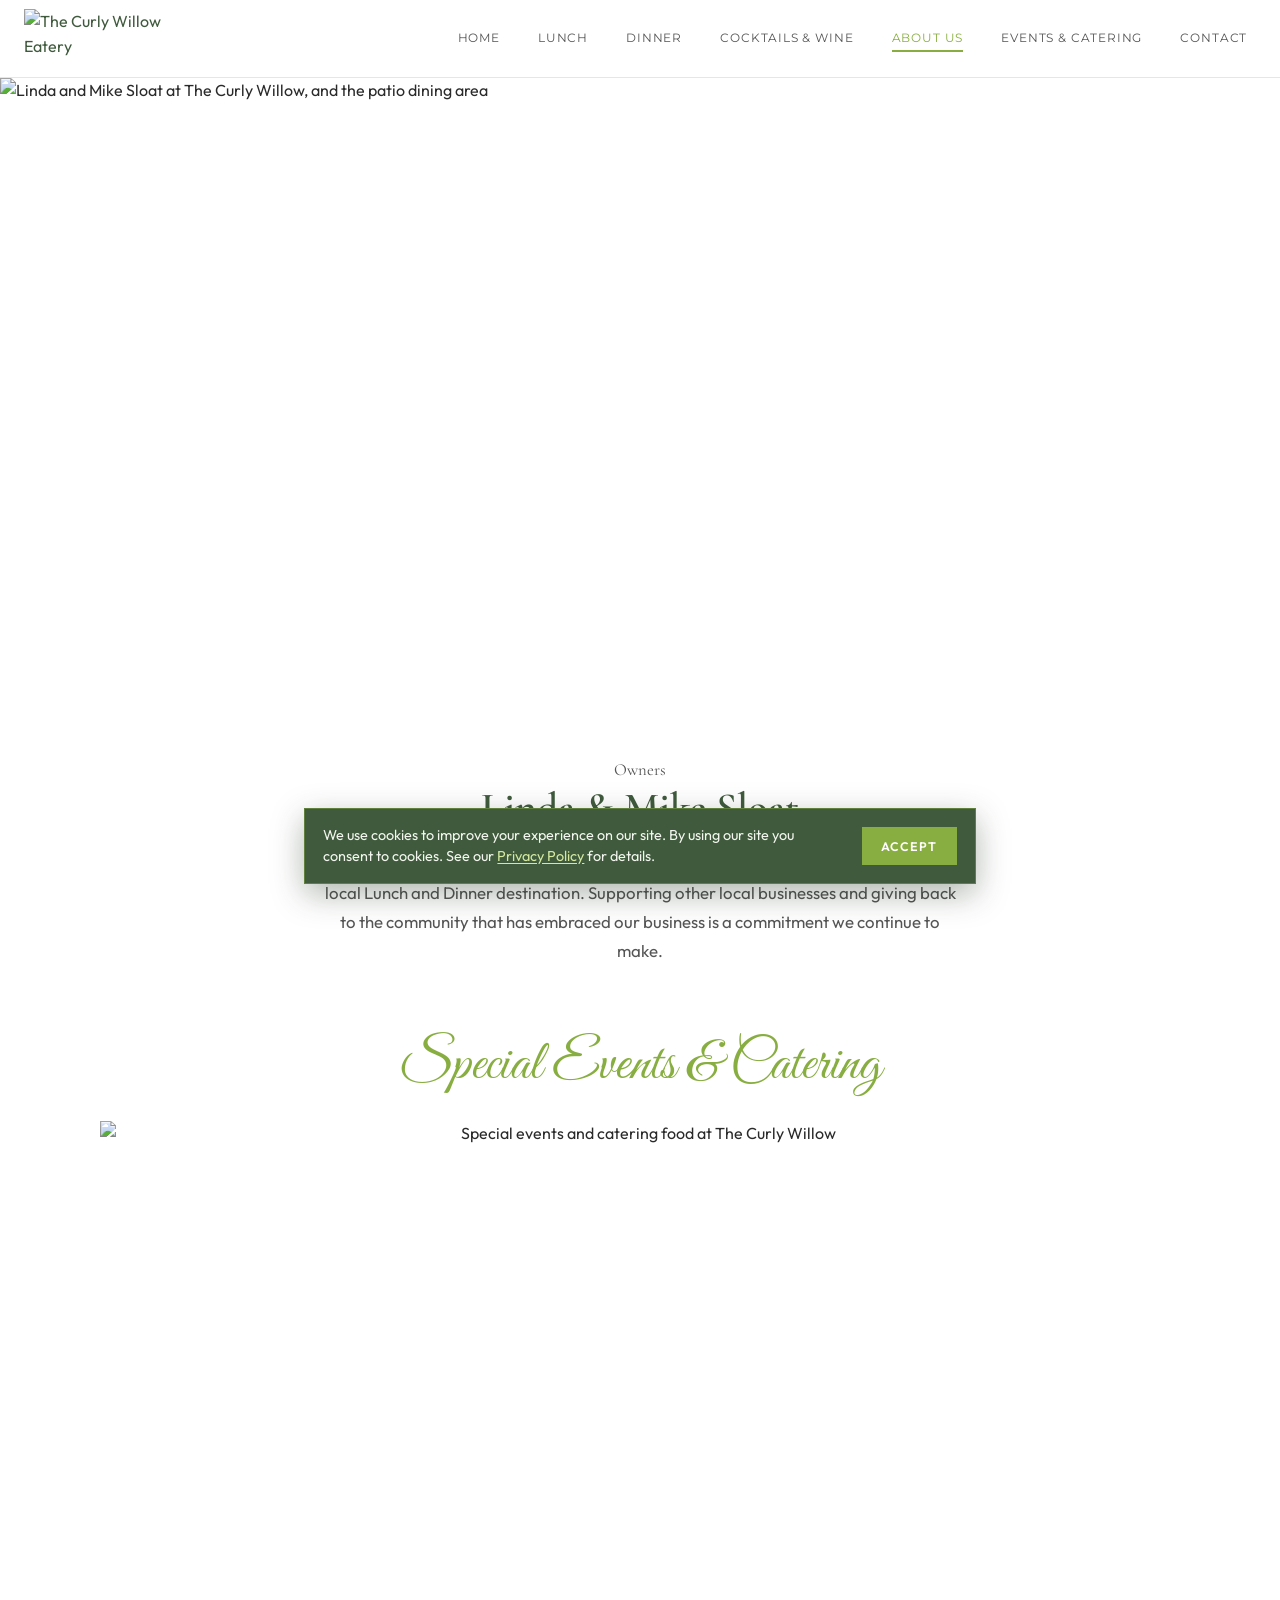
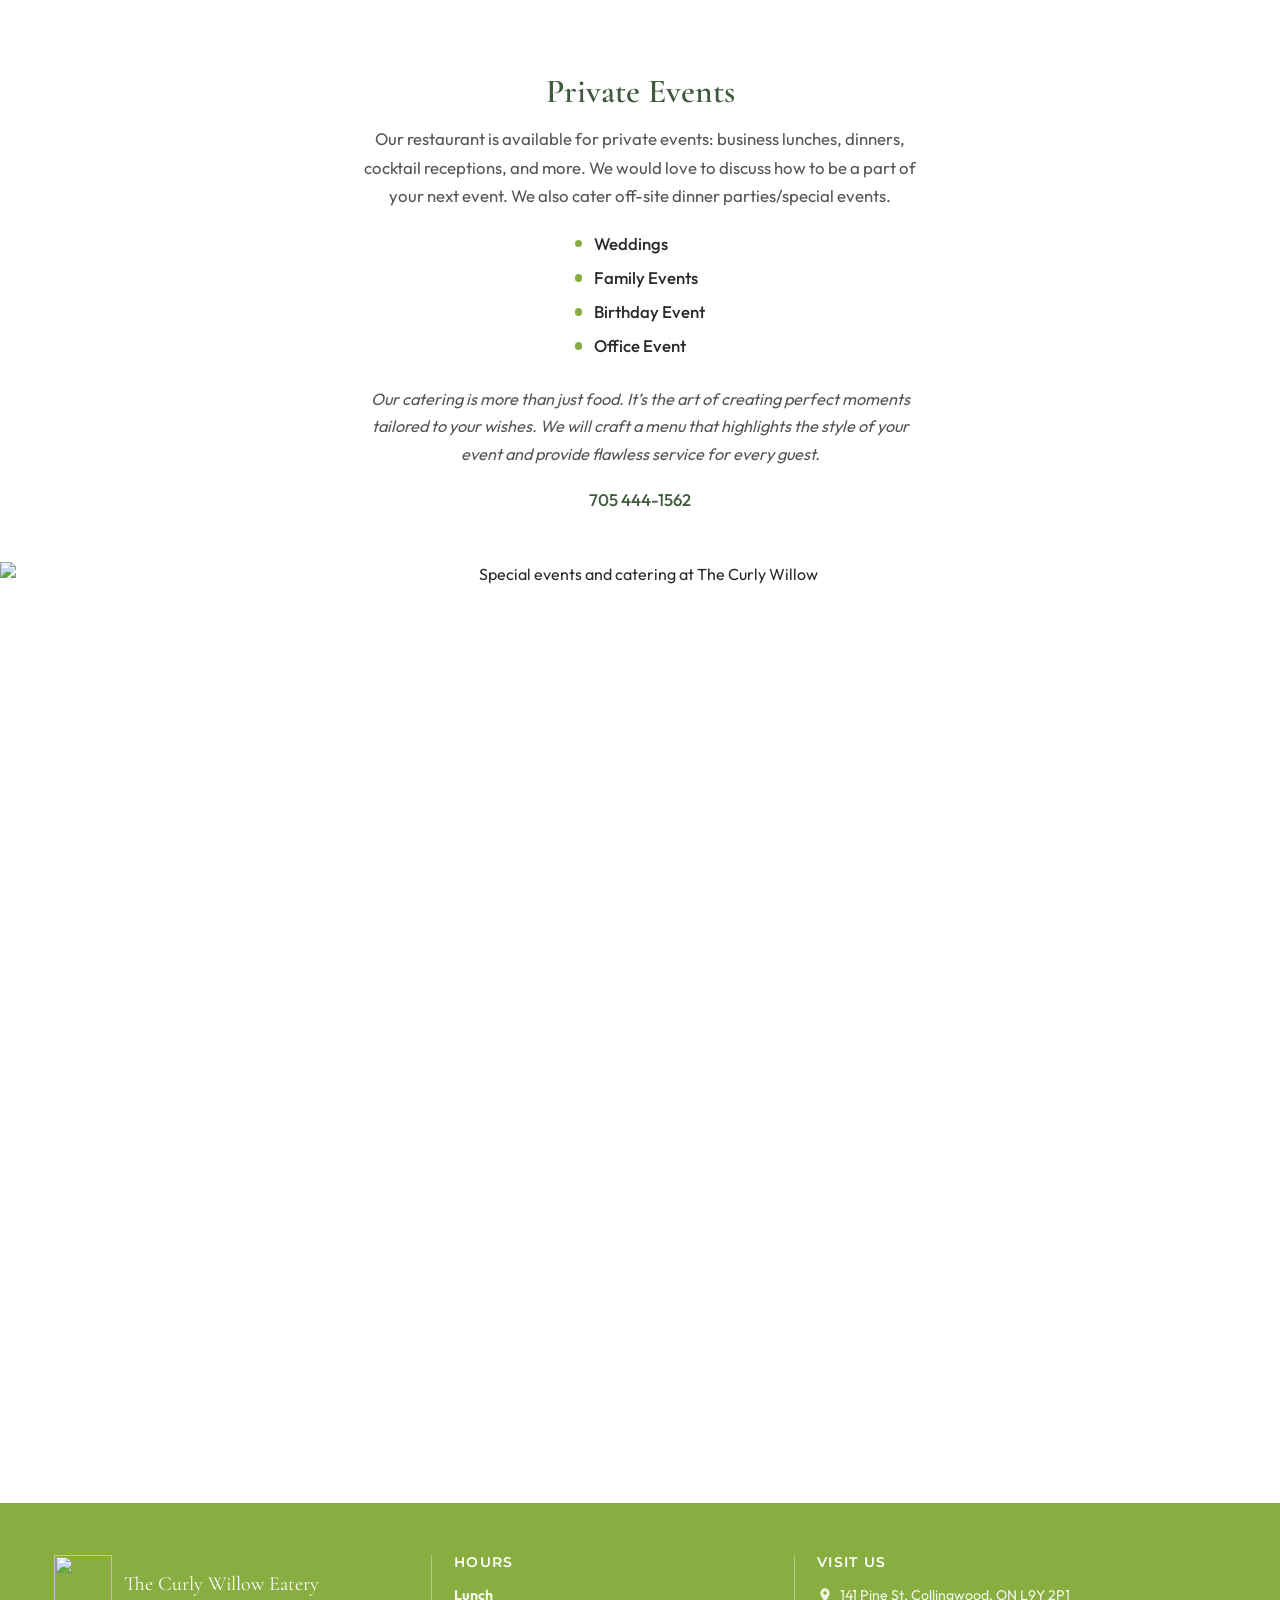
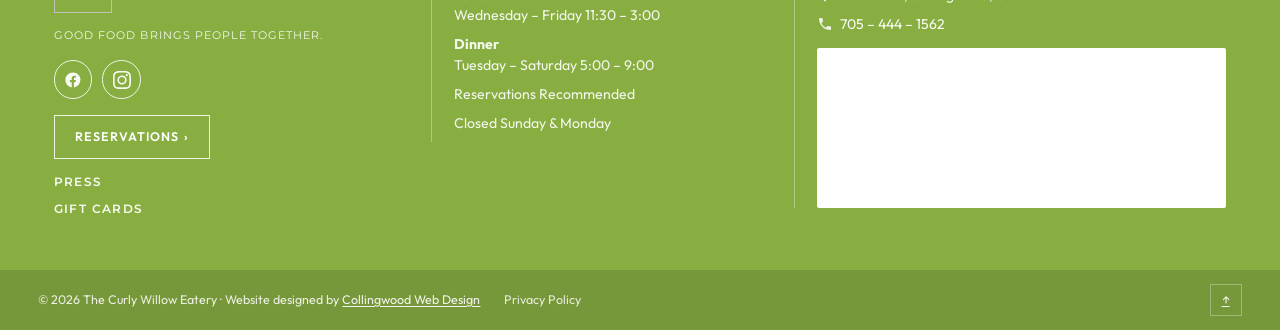
==== commit 675483e0: "Restyle cookie bar as a compact floating brand panel. Co-authored-by: Cursor <cursoragent@cursor.com" ====
--- a/about-us.html
+++ b/about-us.html
@@ -220,7 +220,6 @@
     } else {
       reveals.forEach((el) => el.classList.add('is-visible'));
     }
-  
     (function () {
       const bar = document.getElementById("cookie-bar");
       const btn = document.getElementById("cookie-accept");
@@ -229,8 +228,10 @@
         if (localStorage.getItem("cw-cookies-accepted") === "1") return;
       } catch (e) {}
       bar.hidden = false;
+      requestAnimationFrame(() => bar.classList.add("is-visible"));
       btn.addEventListener("click", () => {
         try { localStorage.setItem("cw-cookies-accepted", "1"); } catch (e) {}
+        bar.classList.remove("is-visible");
         bar.hidden = true;
       });
     })();
--- a/css/styles.css
+++ b/css/styles.css
@@ -2072,19 +2072,28 @@
 /* Cookie bar */
 .cookie-bar {
   position: fixed;
-  left: 0;
-  right: 0;
-  bottom: 0;
-  z-index: 60;
-  display: flex;
-  flex-wrap: wrap;
+  left: 50%;
+  bottom: 1rem;
+  z-index: 80;
+  display: none;
   align-items: center;
   justify-content: space-between;
-  gap: 0.85rem 1.25rem;
-  padding: 0.95rem clamp(1rem, 3vw, 1.75rem);
+  gap: 1rem 1.5rem;
+  width: min(42rem, calc(100% - 1.5rem));
+  padding: 1rem 1.15rem;
+  border: 1px solid rgba(136, 174, 65, 0.45);
   background: #3f5a3c;
   color: #fff;
-  box-shadow: 0 -6px 24px rgba(0, 0, 0, 0.18);
+  box-shadow: 0 10px 32px rgba(32, 48, 30, 0.35);
+  transform: translateX(-50%) translateY(120%);
+  opacity: 0;
+  transition: transform 0.35s ease, opacity 0.35s ease;
+}
+
+.cookie-bar.is-visible {
+  display: flex;
+  transform: translateX(-50%) translateY(0);
+  opacity: 1;
 }
 
 .cookie-bar[hidden] {
@@ -2093,50 +2102,53 @@
 
 .cookie-bar p {
   margin: 0;
-  flex: 1 1 16rem;
-  font-size: 0.92rem;
-  line-height: 1.5;
-  color: rgba(255, 255, 255, 0.94);
+  flex: 1 1 auto;
+  font-family: var(--font-body);
+  font-size: 0.9rem;
+  font-weight: 400;
+  line-height: 1.45;
+  color: #f3f6ee !important;
 }
 
 .cookie-bar a {
-  color: #c5db8a;
+  color: #d4e8a0 !important;
   text-decoration: underline;
   text-underline-offset: 2px;
 }
 
 .cookie-bar a:hover {
-  color: #fff;
+  color: #fff !important;
 }
 
 .cookie-bar__actions {
   display: flex;
-  flex-wrap: wrap;
+  flex-shrink: 0;
   align-items: center;
-  gap: 0.65rem 0.85rem;
-}
-
+}
+
+.cookie-bar .btn,
 .cookie-bar .btn-solid {
-  background: #88ae41;
-  border-color: #88ae41;
-  color: #fff;
+  background: #88ae41 !important;
+  border-color: #88ae41 !important;
+  color: #fff !important;
   cursor: pointer;
+  white-space: nowrap;
+  padding: 0.65rem 1.15rem;
 }
 
 .cookie-bar .btn-solid:hover {
-  background: #76973a;
-  border-color: #76973a;
-}
-
-@media (max-width: 600px) {
+  background: #76973a !important;
+  border-color: #76973a !important;
+}
+
+@media (max-width: 640px) {
   .cookie-bar {
+    bottom: 0.65rem;
+    width: calc(100% - 1rem);
     flex-direction: column;
     align-items: stretch;
     text-align: center;
-  }
-
-  .cookie-bar__actions {
-    justify-content: center;
+    gap: 0.85rem;
   }
 
   .cookie-bar .btn-solid {
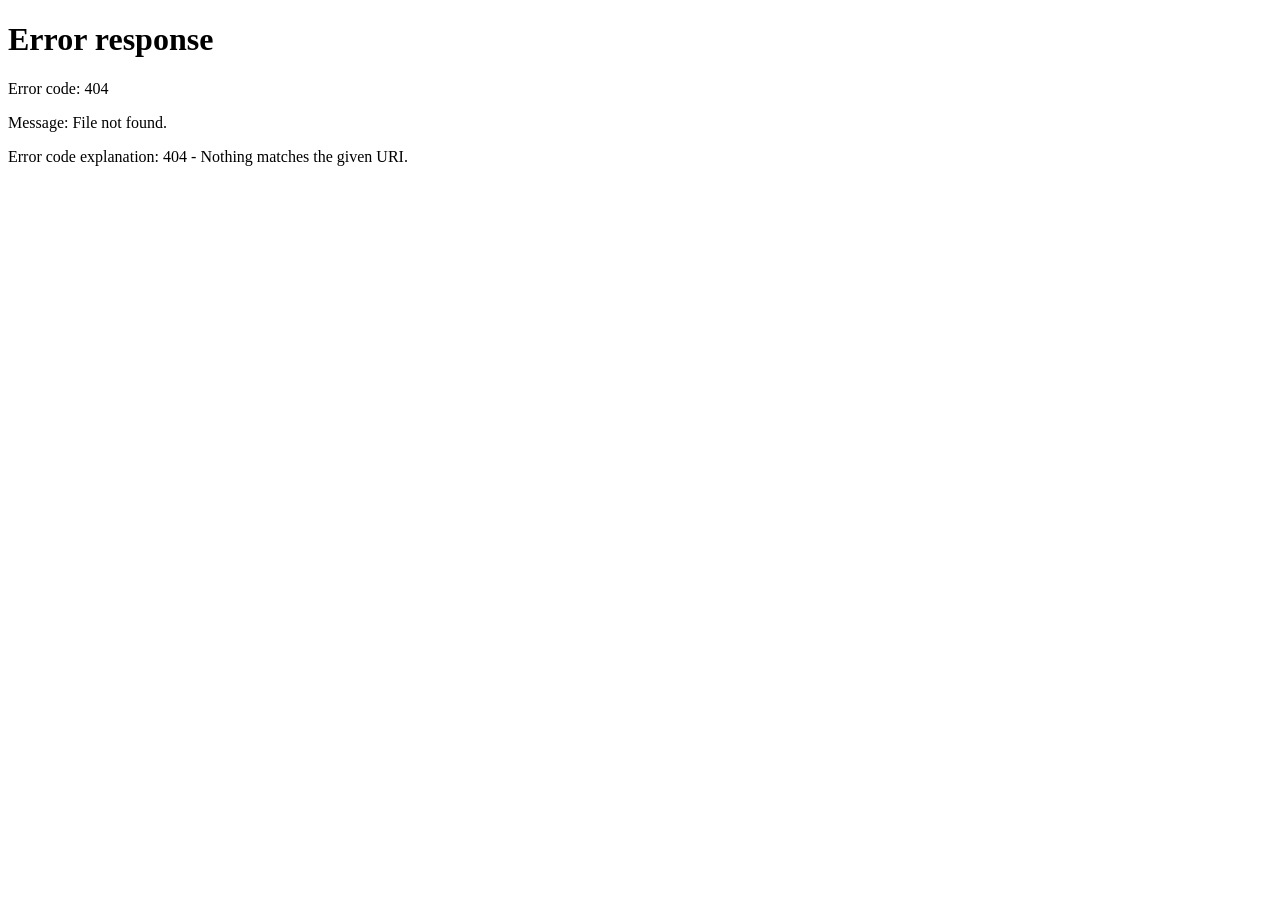
==== commit 2ba85769: "Apply CWD clean URLs with production SEO, sitemap, and helpers. Co-authored-by: Cursor <cursoragent@" ====
--- a/about-us.html
+++ b/about-us.html
@@ -1,11 +1,30 @@
 <!DOCTYPE html>
 <html lang="en">
 <head>
+    <script>
+      /* Prefer clean URLs when someone lands on the .html form. */
+      (function () {
+        var path = window.location.pathname;
+        if (!/\.html$/i.test(path)) return;
+        var clean = path.replace(/\.html$/i, "");
+        if (/\/index$/i.test(clean)) clean = clean.replace(/\/index$/i, "/") || "/";
+        if (clean === "") clean = "/";
+        window.location.replace(clean + window.location.search + window.location.hash);
+      })();
+    </script>
+
   <meta charset="UTF-8">
   <meta name="viewport" content="width=device-width, initial-scale=1.0">
   <title>About Us | The Curly Willow Eatery</title>
   <meta name="description" content="Meet Linda and Mike Sloat, owners of The Curly Willow Eatery in Collingwood. Private events and off-site catering available.">
-  <link rel="icon" href="https://media.cwd-cdn.com/The-Curly-Willow/images/favicon.svg" type="image/svg+xml">
+    <link rel="canonical" href="https://thecurlywilloweatery.com/about-us">
+  <meta property="og:type" content="website">
+  <meta property="og:url" content="https://thecurlywilloweatery.com/about-us">
+  <meta property="og:title" content="About Us | The Curly Willow Eatery">
+  <meta property="og:description" content="Meet Linda and Mike Sloat, owners of The Curly Willow Eatery in Collingwood. Private events and off-site catering available.">
+  <meta property="og:image" content="https://media.cwd-cdn.com/The-Curly-Willow/images/explore-cocktails-2.jpg">
+  <meta name="twitter:card" content="summary_large_image">
+<link rel="icon" href="https://media.cwd-cdn.com/The-Curly-Willow/images/favicon.svg" type="image/svg+xml">
   <link rel="preconnect" href="https://fonts.googleapis.com">
   <link rel="preconnect" href="https://fonts.gstatic.com" crossorigin>
   <link href="https://fonts.googleapis.com/css2?family=Cormorant+Garamond:ital,wght@0,400;0,600;1,400&family=Great+Vibes&family=Montserrat:wght@300;400;500;600&family=Outfit:wght@300;400;500;600&display=swap" rel="stylesheet">
@@ -13,7 +32,7 @@
 </head>
 <body>
   <header class="site-header">
-    <a class="brand" href="index.html">
+    <a class="brand" href="./">
       <img
         class="brand-logo"
         src="https://media.cwd-cdn.com/The-Curly-Willow/images/logo.svg"
@@ -28,13 +47,13 @@
     </button>
 
     <nav class="site-nav" id="site-nav" aria-label="Primary">
-      <a href="index.html">Home</a>
-      <a href="lunch-menu.html">Lunch</a>
-      <a href="dinner-menu.html">Dinner</a>
-      <a href="cocktails-wine.html">Cocktails &amp; Wine</a>
-      <a href="about-us.html" aria-current="page">About Us</a>
-      <a href="about-us.html#events">Events &amp; Catering</a>
-      <a href="contact.html">Contact</a>
+      <a href="./">Home</a>
+      <a href="lunch-menu">Lunch</a>
+      <a href="dinner-menu">Dinner</a>
+      <a href="cocktails-wine">Cocktails &amp; Wine</a>
+      <a href="about-us" aria-current="page">About Us</a>
+      <a href="about-us#events">Events &amp; Catering</a>
+      <a href="contact">Contact</a>
     </nav>
   </header>
 
@@ -178,7 +197,7 @@
     <div class="footer-bar">
       <p>© <span id="year"></span> The Curly Willow Eatery · Website designed by <a href="https://www.collingwoodwebdesign.com/" target="_blank" rel="noopener noreferrer">Collingwood Web Design</a></p>
       <p class="footer-links">
-        <a href="privacy.html">Privacy Policy</a>
+        <a href="privacy">Privacy Policy</a>
       </p>
       <a class="to-top" href="#top" aria-label="Back to top">↑</a>
     </div>
@@ -186,7 +205,7 @@
   <div class="cookie-bar" id="cookie-bar" hidden role="dialog" aria-live="polite" aria-label="Cookie notice">
     <p>
       We use cookies to improve your experience on our site. By using our site you consent to cookies.
-      See our <a href="privacy.html">Privacy Policy</a> for details.
+      See our <a href="privacy">Privacy Policy</a> for details.
     </p>
     <div class="cookie-bar__actions">
       <button class="btn btn-solid" type="button" id="cookie-accept">Accept</button>
--- a/css/styles.css
+++ b/css/styles.css
@@ -1898,10 +1898,11 @@
   margin: 0 auto clamp(2rem, 4vw, 3rem);
 }
 
-.contact-page__script {
+.contact-page__intro .contact-page__script {
   margin: 0 0 0.45rem;
   font-family: var(--font-script);
-  font-size: clamp(3.5rem, 8vw, 5.5rem);
+  font-size: clamp(2.25rem, 5vw, 3.25rem);
+  font-weight: 400;
   color: #88ae41;
   line-height: 1;
 }
@@ -1912,7 +1913,7 @@
   color: #3f5a3c;
 }
 
-.contact-page__intro p {
+.contact-page__intro > p:not(.contact-page__script) {
   margin: 0;
   color: #555;
   font-size: 1.05rem;
